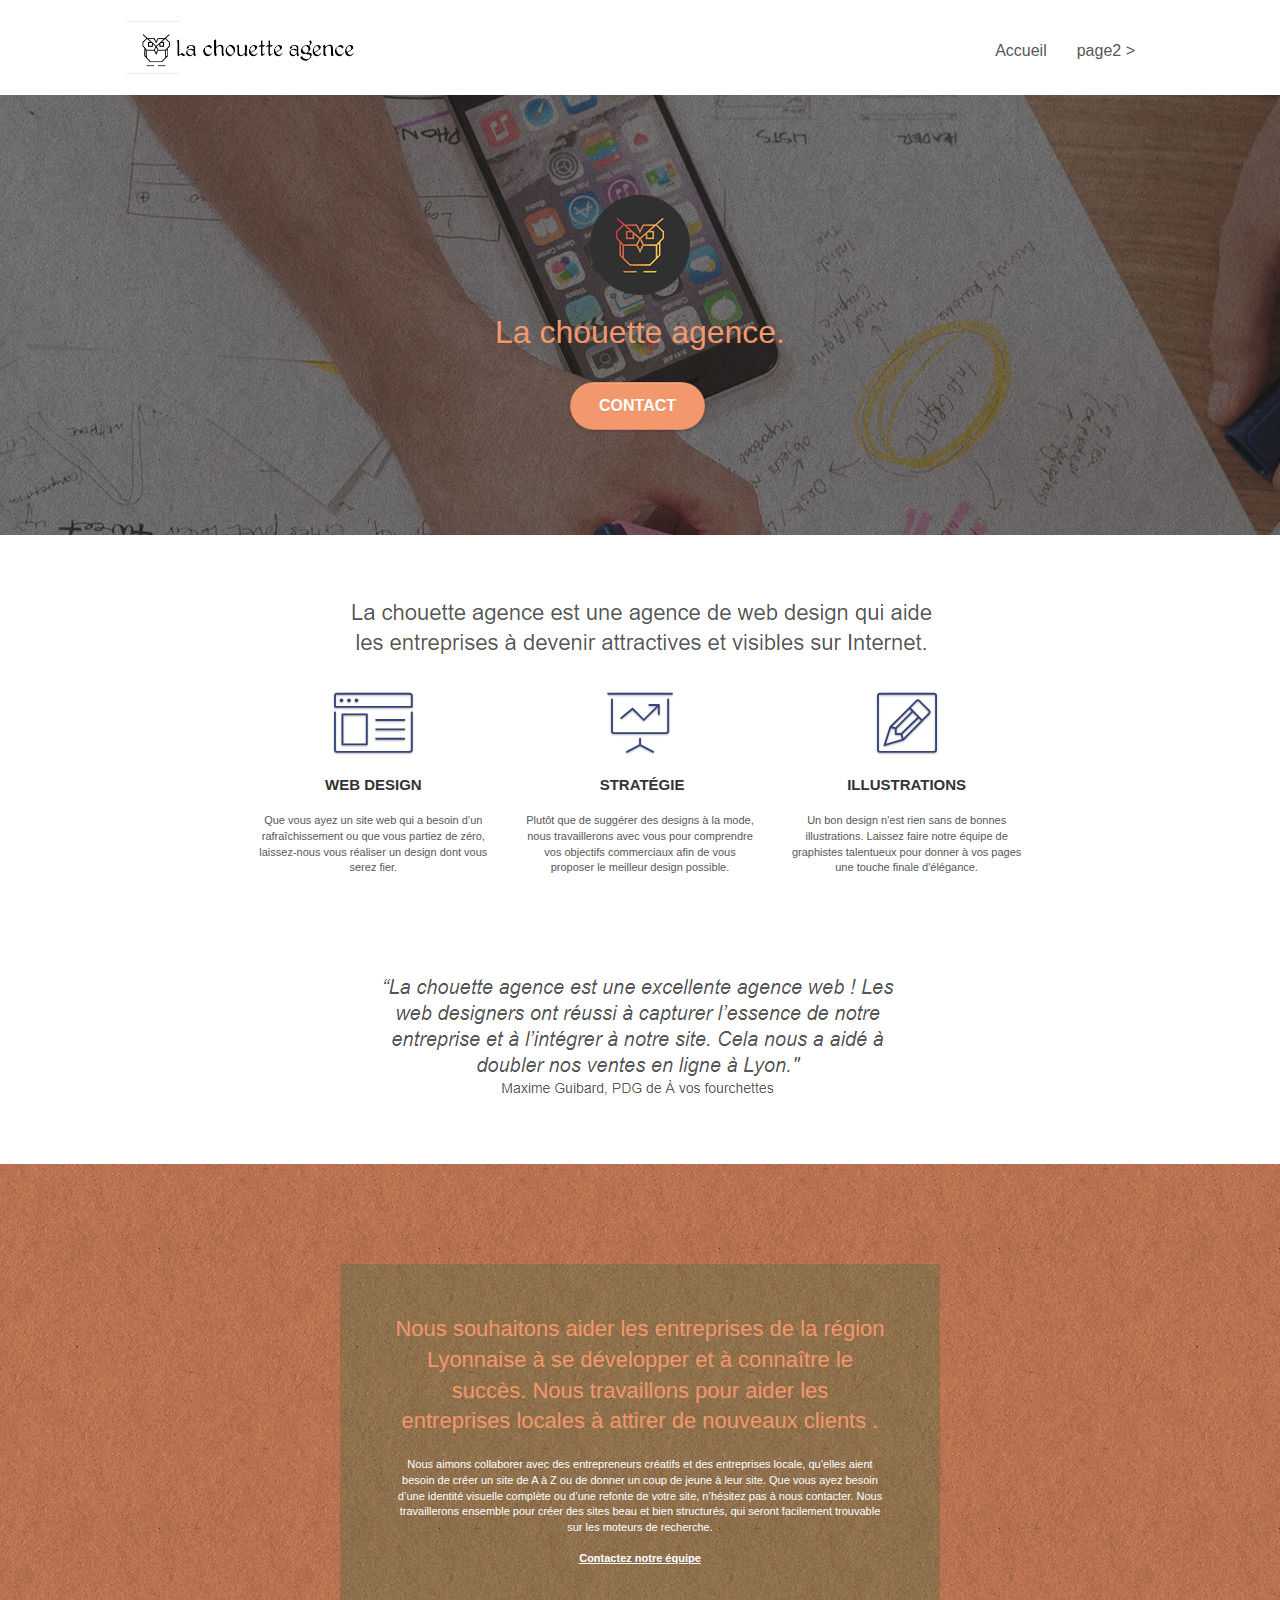
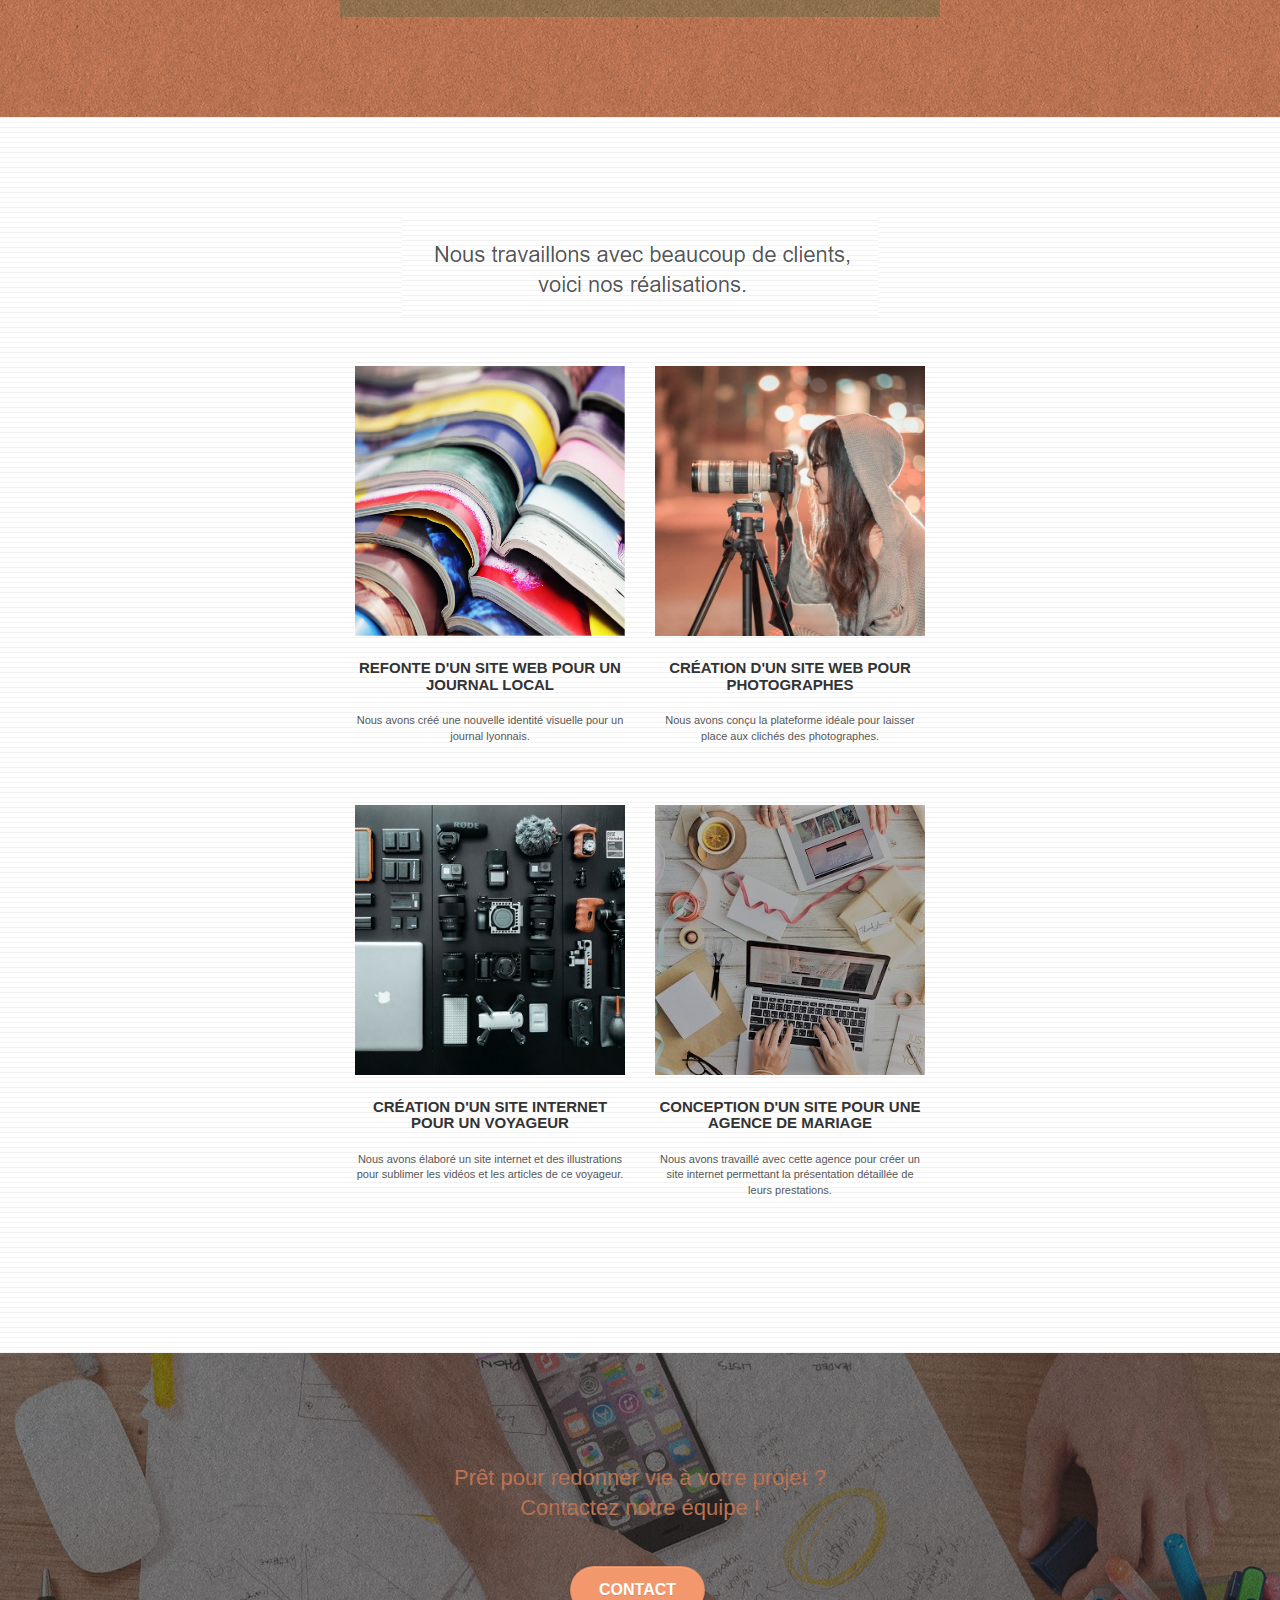
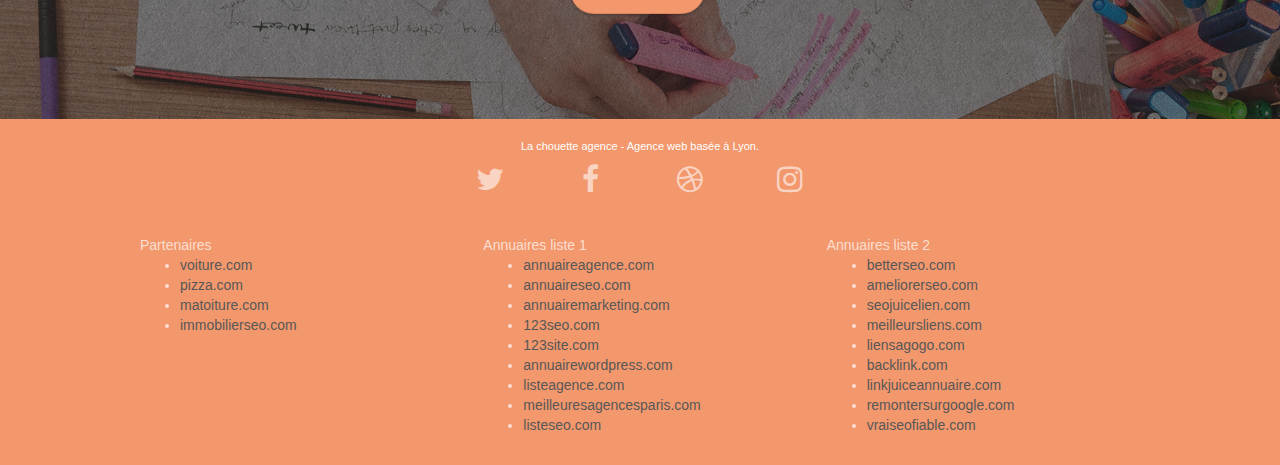
==== index.html @ e8193bdc "website to improve SEO" ====
<!doctype html>
<html lang="Default">
<head>
    <meta charset="utf-8">
    <meta name="keywords" content="seo, google, site web, site internet, agence design paris, agence design, agence design,agence design,agence design,agence design,agence design,agence design,agence design,agence design">
    <meta name="description" content="">
    <meta name="viewport" content="width=device-width, initial-scale=1.0, viewport-fit=cover">
    <link rel="shortcut icon" type="image/png" href="favicon.jpg">
    
	<link rel="stylesheet" type="text/css" href="./css/bootstrap.css">
	<link rel="stylesheet" type="text/css" href="style.css">
	<link rel="stylesheet" type="text/css" href="./css/font-awesome.css">
	<link rel="stylesheet" type="text/css" href="./css/et-line.css">
	
    
	<script src="./js/jquery-2.1.0.js"></script>
	<script src="./js/bootstrap.js"></script>
	<script src="./js/blocs.js"></script>
	<script src="./js/jquery.touchSwipe.js" defer></script>
	<script src="./js/gmaps.js"></script>

    <title>.</title>

    
<!-- Analytics -->
 
<!-- Analytics END -->
    
</head>
<body>
<!-- Principal conteneur -->
<div class="page-container">
    
<!-- bloc-0 -->
<div class="bloc bgc-white l-bloc " id="bloc-0">
	<div class="container bloc-sm">

		<nav class="navbar row">
			<div class="navbar-header">
				<div class="keywords" style="color:#cccccc;font-size:1px;">Agence web à paris, stratégie web, web design, illustrations, design de site web, site web, web, internet, site internet, site</div>
				<a class="navbar-brand" href="index.html"><img src="img/la-chouette-agence.png" alt="paris web design logo agence web meilleure agence" height="40" /></a>
				<div class="keywords" style="color:#cccccc;font-size:1px;">Agence web à paris, stratégie web, web design, illustrations, design de site web, site web, web, internet, site internet, site</div>
				<button id="nav-toggle" type="button" class="ui-navbar-toggle navbar-toggle" data-toggle="collapse" data-target=".navbar-1">
					<span class="sr-only">Toggle navigation</span><span class="icon-bar"></span><span class="icon-bar"></span><span class="icon-bar"></span>
				</button>
			</div>
			<div class="collapse navbar-collapse navbar-1 special-dropdown-nav">
				<ul class="site-navigation nav navbar-nav">
					<li>
						<a href="index.html">Accueil</a>
					</li>
					<li>
					</li>
					<li>
						<a href="page2.html">page2 &gt;</a>
					</li>
				</ul>
			</div>
		</nav>
	</div>
</div>
<!-- bloc-0 END -->

<!-- bloc-1-presentation -->
<div class="bloc bgc-dark-slate-blue bg-banniere d-bloc bg-t-edge bloc-bg-texture texture-paper b-parallax" id="bloc-1-hero">
	<div class="container bloc-lg">
		<div class="row tight-width-whitespace">
			<div class="col-sm-12">
				<img src="img/logo.png" class="center-block image-resize-mode" width="100" alt="La chouette agence, agence web paris, création logo paris" />
				<h1 class="text-center hero-bloc-text tc-white ">
					La chouette agence.
				</h1>
				<div class="text-center">
					<a href="page2.html" class="btn btn-lg btn-clean btn-rd cta-hero btn-atomic-tangerine" id="cta-hero">Contact</a>
				</div>
			</div>
		</div>
	</div>
</div>
<!-- bloc-1-presentation END -->

<!-- bloc-2-services -->
<div class="bloc bgc-white l-bloc" id="bloc-2-services">
	<div class="container bloc-md">
		<div class="row">
			<div class="col-sm-12 text-center">
				<img alt="agence web, agence web paris, web design paris, stratégie web" src="img/title.png" />
			</div>
		</div>
		<div class="row voffset-lg med-width-whitespace">
			<div class="col-sm-4">
				<div class="text-center">
					<span class="et-icon-browser sm-shadow icon-dark-slate-blue icons icon-lg"></span>
				</div>
				<h3 class="mg-md text-center">
					Web design
				</h3>
				<p class="text-center ">
					Que vous ayez un site web qui a besoin d&rsquo;un rafraîchissement ou que vous partiez de zéro, laissez-nous vous réaliser un design dont vous serez fier.
				</p>
			</div>
			<div class="col-sm-4">
				<div class="text-center">
					<span class="et-icon-presentation sm-shadow icon-dark-slate-blue icons icon-lg"></span>
				</div>
				<h3 class="mg-md text-center">
					&nbsp;Stratégie
				</h3>
				<p class="text-center ">
					Plutôt que de suggérer des designs à la mode, nous travaillerons avec vous pour comprendre vos objectifs commerciaux afin de vous proposer le meilleur design possible.<br>
				</p>
			</div>
			<div class="col-sm-4">
				<div class="text-center">
					<span class="et-icon-edit sm-shadow icon-dark-slate-blue icons icon-lg"></span>
				</div>
				<h3 class="mg-md text-center">
					Illustrations
				</h3>
				<p class="text-center ">
					Un bon design n'est rien sans de bonnes illustrations. Laissez faire notre équipe de graphistes talentueux pour donner à vos pages une touche finale d'élégance.
				</p>
			</div>
		</div>
		<div class="row voffset-lg voffset">
			<div class="col-xs-12 col-md-8 col-md-offset-2 text-center">
				<img alt="agence web, agence web paris, web design paris, stratégie web" src="img/citation.png" />

			</div>
		</div>
	</div>
</div>
<!-- bloc-2-services END -->

<!-- bloc-3-what-i-do -->
<div class="bloc tc-white bgc-atomic-tangerine bg-presentation d-bloc bloc-bg-texture texture-paper b-parallax" id="bloc-3-what-i-do">
	<div class="container bloc-lg">
		<div class="row tight-width-whitespace black-background">
			<div class="col-sm-12">
				<h2 class="mg-md text-center tc-white">
					Nous souhaitons aider les entreprises de la région Lyonnaise à se développer et à connaître le succès. Nous travaillons pour aider les entreprises locales à attirer de nouveaux clients .<br>
				</h2>
				<p class="text-center white">
					Nous aimons collaborer avec des entrepreneurs créatifs et des entreprises locale, qu’elles aient besoin de créer un site de A à Z ou de donner un coup de jeune à leur site. Que vous ayez besoin d’une identité visuelle complète ou d’une refonte de votre site, n’hésitez pas à nous contacter. Nous travaillerons ensemble pour créer des sites beau et bien structurés, qui seront facilement trouvable sur les moteurs de recherche. <br><br><a class="ltc-white bold-link" href="page2.html">Contactez notre équipe</a><br>
				</p>
			</div>
		</div>
	</div>
</div>
<!-- bloc-3-what-i-do END -->

<!-- bloc-4-portfolio -->
<div class="bloc bgc-white bg-lines-h2-bg bg-repeat l-bloc" id="bloc-4-portfolio">
	<div class="container bloc-lg">
		<div class="row">
			<div class="col-sm-12 text-center">
				<img alt="agence web, agence web paris, web design paris, stratégie web" src="img/title2.png" />
			</div>
		</div>
		<div class="row tight-width-whitespace portfolio-row">
			<div class="col-sm-6">
				<a href="#" data-lightbox="img/1.jpg" data-gallery-id="gallery-1" data-caption="Refonte d'un site web pour un journal local" data-frame="snapshot-lb"><img src="img/1.jpg" alt="paris web design logo agence web meilleure agence et refonte site web journal" class="img-responsive portfolio-thumb" /></a>
				<h3 class="mg-md text-center">
					Refonte d'un site web pour un journal local
				</h3>
				<p class="text-center">
					Nous avons créé une nouvelle identité visuelle pour un journal lyonnais.
				</p>
			</div>
			<div class="col-sm-6">
				<a href="#" data-lightbox="img/2.jpg" data-gallery-id="gallery-1" data-caption="Création d'un site web pour photographes" data-frame="snapshot-lb"><img src="img/2.jpg" class="img-responsive portfolio-thumb" alt="paris web design logo agence web meilleure agence, Création d'un site web pour photographes" /></a>
				<h3 class="mg-md text-center">
					Création d'un site web pour photographes
				</h3>
				<p class="text-center">
					Nous avons conçu la plateforme idéale pour laisser place aux clichés des photographes.
				</p>
			</div>
		</div>
		<div class="row tight-width-whitespace portfolio-row">
			<div class="col-sm-6">
				<a href="#" data-lightbox="img/3.bmp" data-gallery-id="gallery-1" data-caption="Création d'un site internet pour un voyageur" data-frame="snapshot-lb"><img src="img/3.bmp" class="img-responsive portfolio-thumb" alt="paris web design logo agence web meilleure agence, Création d'un site web pour voyageur"/></a>
				<h3 class="mg-md text-center">
					Création d'un site internet pour un voyageur
				</h3>
				<p class="text-center">
					Nous avons élaboré un site internet et des illustrations pour sublimer les vidéos et les articles de ce voyageur.
				</p>
			</div>
			<div class="col-sm-6">
				<a href="#" data-lightbox="img/4.bmp" data-gallery-id="gallery-1" data-caption="Conception d'un site pour une agence de mariage" data-frame="snapshot-lb"><img src="img/4.bmp" class="img-responsive portfolio-thumb" alt="paris web design logo agence web meilleure agence, Création d'un site web pour agence de mariage" /></a>
				<h3 class="mg-md text-center">
					Conception d'un site pour une agence de mariage
				</h3>
				<p class="text-center">
					Nous avons travaillé avec cette agence pour créer un site internet permettant la présentation détaillée de leurs prestations.
				</p>
			</div>
		</div>
	</div>
</div>
<!-- bloc-4-portfolio END -->

<!-- bloc-5-cta -->
<div class="bloc bgc-dark-slate-blue bg-banniere d-bloc bloc-bg-texture texture-paper" id="bloc-5-cta">
	<div class="container bloc-lg">
		<div class="row">
			<h2 class="mg-md text-center tc-white">
				Prêt pour redonner vie à votre projet ?<br>Contactez notre équipe !
			</h2>
			<div class="col-sm-12 text-center">
				<a href="page2.html" class="btn btn-atomic-tangerine btn-clean btn-rd btn-lg cta-hero">Contact</a>
			</div>
		</div>
	</div>
</div>
<!-- bloc-5-cta END -->

<!-- Footer - bloc-8 -->
<div class="bloc bgc-atomic-tangerine d-bloc" id="bloc-8">
	<div class="container bloc-sm">
		<div class="row">
			<div class="col-sm-12">
				<p class="text-center white">
					La chouette agence - Agence web basée à Lyon.<br>
				</p>
				<div class="row row-no-gutters social">
					<div class="col-sm-3">
						<div class="text-center">
							<a class="social" href="index.html"><span class="fa fa-twitter icon-md"></span></a>
						</div>
					</div>
					<div class="col-sm-3">
						<div class="text-center">
							<a class="social" href="index.html"><span class="fa fa-facebook icon-md"></span></a>
						</div>
					</div>
					<div class="col-sm-3">
						<div class="text-center">
							<a class="social" href="index.html"><span class="fa fa-dribbble icon-md"></span></a>
						</div>
					</div>
					<div class="col-sm-3">
						<div class="text-center">
							<a class="social" href="index.html"><span class="fa fa-instagram icon-md"></span></a>
						</div>
					</div>
					<div class="keywords" style="color:#F3976C;">Agence web à paris, stratégie web, web design, illustrations, design de site web, site web, web, internet, site internet, site</div>
				</div>
				<div class="row">
					<div class="col-sm-4">
						Partenaires
							<ul>
								<li><a href="voiture.com">voiture.com</a></li>
								<li><a href="pizza.com">pizza.com</a></li>
								<li><a href="matoiture.com">matoiture.com</a></li>
								<li><a href="immobilierseo.com">immobilierseo.com</a></li>
							</ul>		
					</div>
					<div class="col-sm-4">
						Annuaires liste 1
						<ul>
							<li><a href="annuaireagence.com">annuaireagence.com</a></li>
							<li><a href="annuaireseo.com">annuaireseo.com</a></li>
							<li><a href="annuairemarketing.com">annuairemarketing.com</a></li>
							<li><a href="123seoture.com">123seo.com</a></li>
							<li><a href="123site.com">123site.com</a></li>
							<li><a href="annuairewordpress.com">annuairewordpress.com</a></li>
							<li><a href="listeagence.com">listeagence.com</a></li>
							<li><a href="meilleuresagencesparis.com">meilleuresagencesparis.com</a></li>
							<li><a href="listeseo.com">listeseo.com</a></li>
						</ul>
					</div>
					<div class="col-sm-4">
						Annuaires liste 2
						<ul>
							<li><a href="betterseo.com">betterseo.com</a></li>
							<li><a href="ameliorerseo.com">ameliorerseo.com</a></li>
							<li><a href="seojuicelien.com">seojuicelien.com</a></li>
							<li><a href="meilleursliens.com">meilleursliens.com</a></li>
							<li><a href="liensagogo.com">liensagogo.com</a></li>
							<li><a href="backlink.com">backlink.com</a></li>
							<li><a href="linkjuiceannuaire.com">linkjuiceannuaire.com</a></li>
							<li><a href="remontersurgoogle.com">remontersurgoogle.com</a></li>
							<li><a href="vraiseofiable.com">vraiseofiable.com</a></li>
						</ul>
					</div>
				</div>
			</div>
		</div>
	</div>
</div>
<!-- Footer - bloc-8 END -->

</div>
<!-- Principal conteneur END -->
    

</body>
</html>
---- style.css ----
body {
    margin: 0;
    padding: 0;
    background: #FFF;
    overflow-x: hidden;
    -webkit-font-smoothing: antialiased;
    -moz-osx-font-smoothing: grayscale;
}

a,
button {
    transition: all .3s ease-in-out;
    outline: none!important;
}

a:hover {
    text-decoration: none;
    cursor: pointer;
}

#page-loading-blocs-notifaction {
    position: fixed;
    top: 0;
    bottom: 0;
    width: 100%;
    z-index: 100000;
    background: #FFFFFF url("img/pageload-spinner.gif") no-repeat center center;
}

.bloc {
    width: 100%;
    clear: both;
    background: 50% 50% no-repeat;
    padding: 0 50px;
    -webkit-background-size: cover;
    -moz-background-size: cover;
    -o-background-size: cover;
    background-size: cover;
    position: relative;
}

.bloc .container {
    padding-left: 0;
    padding-right: 0;
}

.bloc-lg {
    padding: 100px 50px;
}

.bloc-md {
    padding: 50px;
}

.bloc-sm {
    padding: 20px 50px;
}

.bg-center,
.bg-l-edge,
.bg-r-edge,
.bg-t-edge,
.bg-b-edge,
.bg-tl-edge,
.bg-bl-edge,
.bg-tr-edge,
.bg-br-edge,
.bg-repeat {
    -webkit-background-size: auto!important;
    -moz-background-size: auto!important;
    -o-background-size: auto!important;
    background-size: auto!important;
}

.bg-repeat {
    background: repeat;
}

.bg-t-edge {
    background: top no-repeat;
}

.bloc-bg-texture::before {
    content: "";
    background-size: 2px 2px;
    position: absolute;
    top: 0;
    bottom: 0;
    left: 0;
    right: 0;
}

.texture-paper::before {
    background: url("img/texture-paper.png");
    background-size: 280px 280px;
}

.b-parallax {
    background-attachment: fixed;
}

.d-bloc {
    color: rgba(255, 255, 255, .7);
}

.d-bloc button:hover {
    color: rgba(255, 255, 255, .9);
}

.d-bloc .icon-round,
.d-bloc .icon-square,
.d-bloc .icon-rounded,
.d-bloc .icon-semi-rounded-a,
.d-bloc .icon-semi-rounded-b {
    border-color: rgba(255, 255, 255, .9);
}

.d-bloc .divider-h span {
    border-color: rgba(255, 255, 255, .2);
}

.d-bloc .a-btn,
.d-bloc .navbar a,
.d-bloc .navbar-brand,
.d-bloc a .icon-sm,
.d-bloc a .icon-md,
.d-bloc a .icon-lg,
.d-bloc a .icon-xl,
.d-bloc h1 a,
.d-bloc h2 a,
.d-bloc h3 a,
.d-bloc h4 a,
.d-bloc h5 a,
.d-bloc h6 a,
.d-bloc p a {
    color: rgba(255, 255, 255, .6);
}

.d-bloc .a-btn:hover,
.d-bloc .navbar a:hover,
.d-bloc .navbar-brand:hover,
.d-bloc a:hover .icon-sm,
.d-bloc a:hover .icon-md,
.d-bloc a:hover .icon-lg,
.d-bloc a:hover .icon-xl,
.d-bloc h1 a:hover,
.d-bloc h2 a:hover,
.d-bloc h3 a:hover,
.d-bloc h4 a:hover,
.d-bloc h5 a:hover,
.d-bloc h6 a:hover,
.d-bloc p a:hover {
    color: rgba(255, 255, 255, 1);
}

.d-bloc .navbar-toggle .icon-bar {
    background: rgba(255, 255, 255, 1);
}

.d-bloc .btn-wire,
.d-bloc .btn-wire:hover {
    color: rgba(255, 255, 255, 1);
    border-color: rgba(255, 255, 255, 1);
}

.d-bloc .panel {
    color: rgba(0, 0, 0, .5);
}

.d-bloc .panel button:hover {
    color: rgba(0, 0, 0, .7);
}

.d-bloc .panel icon {
    border-color: rgba(0, 0, 0, .7);
}

.d-bloc .panel .divider-h span {
    border-color: rgba(0, 0, 0, .1);
}

.d-bloc .panel .a-btn {
    color: rgba(0, 0, 0, .6);
}

.d-bloc .panel .a-btn:hover {
    color: rgba(0, 0, 0, 1);
}

.d-bloc .panel .btn-wire,
.d-bloc .panel .btn-wire:hover {
    color: rgba(0, 0, 0, .7);
    border-color: rgba(0, 0, 0, .3);
}

.d-bloc .panel,
.l-bloc {
    color: rgba(0, 0, 0, .5);
}

.d-bloc .panel button:hover,
.l-bloc button:hover {
    color: rgba(0, 0, 0, .7);
}

.l-bloc .icon-round,
.l-bloc .icon-square,
.l-bloc .icon-rounded,
.l-bloc .icon-semi-rounded-a,
.l-bloc .icon-semi-rounded-b {
    border-color: rgba(0, 0, 0, .7);
}

.d-bloc .panel .divider-h span,
.l-bloc .divider-h span {
    border-color: rgba(0, 0, 0, .1);
}

.d-bloc .panel .a-btn,
.l-bloc .a-btn,
.l-bloc .navbar a,
.l-bloc .navbar-brand,
.l-bloc a .icon-sm,
.l-bloc a .icon-md,
.l-bloc a .icon-lg,
.l-bloc a .icon-xl,
.l-bloc h1 a,
.l-bloc h2 a,
.l-bloc h3 a,
.l-bloc h4 a,
.l-bloc h5 a,
.l-bloc h6 a,
.l-bloc p a {
    color: rgba(0, 0, 0, .6);
}

.d-bloc .panel .a-btn:hover,
.l-bloc .a-btn:hover,
.l-bloc .navbar a:hover,
.l-bloc .navbar-brand:hover,
.l-bloc a:hover .icon-sm,
.l-bloc a:hover .icon-md,
.l-bloc a:hover .icon-lg,
.l-bloc a:hover .icon-xl,
.l-bloc h1 a:hover,
.l-bloc h2 a:hover,
.l-bloc h3 a:hover,
.l-bloc h4 a:hover,
.l-bloc h5 a:hover,
.l-bloc h6 a:hover,
.l-bloc p a:hover {
    color: rgba(0, 0, 0, 1);
}

.l-bloc .navbar-toggle .icon-bar {
    color: rgba(0, 0, 0, .6);
}

.d-bloc .panel .btn-wire,
.d-bloc .panel .btn-wire:hover,
.l-bloc .btn-wire,
.l-bloc .btn-wire:hover {
    color: rgba(0, 0, 0, .7);
    border-color: rgba(0, 0, 0, .3);
}

.voffset {
    margin-top: 30px;
}

.voffset-lg {
    margin-top: 80px;
}

.row-no-gutters {
    margin-right: 0;
    margin-left: 0;
}

.row.row-no-gutters > [class^="col-"],
.row.row-no-gutters > [class*=" col-"] {
    padding-right: 0;
    padding-left: 0;
}

#bloc-1-hero h1 {
    font-size: 32px;
}

.navbar {
    margin-bottom: 0;
    z-index: 1;
}

.navbar-brand {
    height: auto;
    padding: 3px 15px;
    font-size: 25px;
    font-weight: normal;
    font-weight: 600;
    line-height: 44px;
}

.navbar-brand img {
    max-height: 200px;
    margin: 0 5px 0 0;
    display: inline;
}

.navbar-brand img[src$=svg] {
    min-width: 100px;
}

.nav-center .navbar-brand img {
    margin: 0;
}

.navbar .nav {
    padding-top: 2px;
    margin-right: -16px;
    float: right;
    z-index: 1;
}

.nav > li {
    float: left;
    margin-top: 4px;
    font-size: 16px;
}

.navbar-nav .open .dropdown-menu > li > a {
    text-align: inherit;
}

.nav > li a:hover,
.nav > li a:focus {
    background: transparent;
}

.navbar-toggle {
    margin: 10px 10px 0 0;
    border: 0px;
}

.navbar-toggle:hover {
    background: transparent!important;
}

.navbar-toggle .icon-bar {
    background-color: rgba(0, 0, 0, .5);
    width: 26px;
}

.nav-invert .navbar .nav {
    float: left;
}

.nav-invert .navbar-header,
.nav-invert .navbar-brand {
    float: right;
    position: relative;
    z-index: 2;
}

@media (min-width: 768px) {
    .site-navigation {
        position: absolute;
        top: 50%;
        right: 20px;
        transform: translate(0, -50%);
        -webkit-transform: translateY(-50%);
    }
    .nav > li .dropdown-menu a,
    .nav > li .dropdown-menu a:hover {
        color: #484848;
    }
    .nav-invert .site-navigation {
        left: 0;
        right: 0;
    }
    .nav-center {
        text-align: center;
    }
    .nav-center .navbar-header {
        width: 100%;
    }
    .nav-center .navbar-header,
    .nav-center .navbar-brand,
    .nav-center .nav > li {
        float: none;
        display: inline-block;
    }
    .nav-center .site-navigation {
        position: relative;
        width: 100%;
        right: 0;
        margin-right: 0px;
        margin-top: 20px;
    }
    .nav-center.mini-nav .navbar-toggle {
        float: none;
        margin: 10px auto 0;
    }
}

.nav > li > .dropdown a {
    background: none!important;
    display: block;
    padding: 14px 15px;
}

nav .caret {
    margin: 0 5px;
}

.dropdown-menu .dropdown-menu {
    top: -8px;
    left: 100%;
}

.dropdown-menu .dropmenu-flow-right {
    top: 100%;
    left: 0;
    margin-left: -1px;
    border-top-left-radius: 0;
    border-top-right-radius: 0;
}

.dropdown-menu .dropdown span {
    border: 4px solid black;
    border-top-color: transparent;
    border-right-color: transparent;
    border-bottom-color: transparent;
    margin: 6px -5px 0 0!important;
    float: right;
}

.mg-md {
    margin-top: 10px;
    margin-bottom: 20px;
}

.mg-lg {
    margin-top: 10px;
    margin-bottom: 40px;
}

.btn {
    margin: 0 5px 5px 0;
}

.btn.pull-right {
    margin: 0 0 5px 5px;
}

.btn-d,
.btn-d:hover,
.btn-d:focus {
    color: #FFF;
    background: rgba(0, 0, 0, .3);
}

button {
    outline: none!important;
}

.btn-rd {
    border-radius: 40px;
}

.btn-clean {
    border: 1px solid rgba(0, 0, 0, .08);
    border-bottom-color: rgba(0, 0, 0, .1);
    text-shadow: 0 1px 0 rgba(0, 0, 1, .1);
    box-shadow: 0 1px 3px rgba(0, 0, 1, .25), inset 0 1px 0 0 rgba(255, 255, 255, .15);
}

.icon-md {
    font-size: 30px!important;
}

.icon-lg {
    font-size: 60px!important;
}

.sm-shadow {
    text-shadow: 0 1px 2px rgba(0, 0, 0, .3);
}

.panel-sq,
.panel-sq .panel-heading,
.panel-sq .panel-footer {
    border-radius: 0;
}

.panel-rd {
    border-radius: 30px;
}

.panel-rd .panel-heading {
    border-radius: 29px 29px 0 0;
}

.panel-rd .panel-footer {
    border-radius: 0 0 29px 29px;
}

.form-control {
    border-color: rgba(0, 0, 0, .1);
    box-shadow: none;
}

.scrollToTop {
    width: 40px;
    height: 40px;
    position: fixed;
    bottom: 20px;
    right: 20px;
    opacity: 0;
    z-index: 500;
    transition: all .3s ease-in-out;
}

.scrollToTop span {
    margin-top: 6px;
}

.showScrollTop {
    font-size: 14px;
    opacity: 1;
}

a[data-lightbox] {
    position: relative;
    display: block;
    text-align: center;
}

a[data-lightbox]:hover::before {
    content: "+";
    font-family: "HelveticaNeue-Light", "Helvetica Neue Light", "Helvetica Neue", Helvetica, Arial;
    font-size: 32px;
    width: 50px;
    height: 50px;
    margin-left: -25px;
    border-radius: 50%;
    background: rgba(0, 0, 0, .6);
    color: #FFF;
    font-weight: 100;
    z-index: 1;
    position: absolute;
    top: 50%;
    transform: translateY(-50%);
    -webkit-transform: translateY(-50%);
}

a[data-lightbox]:hover img {
    opacity: 0.6;
    -webkit-animation-fill-mode: none;
    animation-fill-mode: none;
}

#lightbox-modal {
    display: flex;
    align-items: center;
}

#lightbox-modal .modal-dialog {
    width: 90%;
    max-width: 900px;
    margin: 0 auto 0;
}

#lightbox-modal .modal-dialog img {
    max-height: 90vh;
    margin: 0 auto;
}

.lightbox-caption {
    padding: 20px;
    color: #FFF;
    background: rgba(0, 0, 0, .5);
    position: absolute;
    left: 15px;
    right: 15px;
    bottom: 5px;
}

.close-lightbox {
    color: #FFF;
    font-size: 30px;
    position: absolute;
    top: 20px;
    right: 20px;
    z-index: 20;
    background: rgba(0, 0, 0, .5);
    border: none;
    line-height: 30px;
    padding: 0 9px 5px;
    opacity: 0.3;
}

.close-lightbox:hover,
.next-lightbox:hover,
.prev-lightbox:hover {
    opacity: 1.0;
    color: #FFF;
}

.next-lightbox,
.prev-lightbox {
    font-size: 20px;
    color: rgba(255, 255, 255, .9);
    background: rgba(0, 0, 0, .5);
    transition: all .2s ease-in-out;
    position: absolute;
    top: 45%;
    z-index: 1;
    opacity: 0.4;
}

.next-lightbox {
    padding: 6px 8px 1px 13px;
    right: 25px;
}

.prev-lightbox {
    padding: 6px 13px 1px 10px;
    left: 25px;
}

.snapshot-lb .modal-body {
    padding-bottom: 45px;
}

.snapshot-lb .lightbox-caption {
    padding: 0;
    color: rgba(0, 0, 0, .5);
    background: none;
}

h1,
h2,
h3,
h4,
h5,
h6,
p,
label,
.btn,
a {
    font-family: "helvetica";
    font-weight: 400;
    color: #575757!important;
}

.container {
    max-width: 1000px;
}

.hero-bloc-text {
    font-size: 38px;
}

.hero-bloc-text-sub {
    font-size: 36px;
}

.statement-bloc-text {
    line-height: 26px;
    font-style: italic;
    font-size: 20px;
    text-align: center;
    font-weight: lighter;
    max-width: 520px;
    margin: auto auto auto auto;
}

p {
    font-size: 11px;
}

.tight-width-whitespace {
    max-width: 600px;
    margin: auto auto auto auto;
}

.h1 {
    font-size: 20px;
    font-family: "Open Sans";
}

.cta-hero {
    margin-top: 22px;
    color: #FFFFFF!important;
    text-transform: uppercase;
    padding: 12px 28px 12px 28px;
    font-size: 16px;
    font-weight: 700;
}

.social {
    max-width: 400px;
    margin: auto auto auto auto;
}

h2 {
    font-size: 22px;
    line-height: 1.4em;
}

h3 {
    font-size: 15px;
    text-transform: uppercase;
    font-weight: 700;
    color: #333333!important;
}

.med-width-whitespace {
    max-width: 800px;
    margin: auto auto auto auto;
    box-shadow: 0px 0px 0px #000000;
}

h1 {
    color: #333333!important;
}

h4 {
    color: #333333!important;
}

.icons {
    margin-bottom: 14px;
    margin-top: 24px;
}

.white {
    color: #FFFFFF!important;
}

.portfolio-thumb {
    margin-bottom: 24px;
}

.portfolio-row {
    margin-bottom: 44px;
    margin-top: 50px;
}

.avatar {
    box-shadow: 0px 4px 9px rgba(0, 0, 0, 0.3);
}

.black-background {
    background-color: rgba(165, 147, 99, 0.7);
    padding: 40px 40px 40px 40px;
}

.bold-link {
    font-weight: 900;
    text-decoration: underline!important;
}

.bgc-white {
    background-color: #FFFFFF;
}

.bgc-dark-slate-blue {
    background-color: #364577;
}

.bgc-atomic-tangerine {
    background-color: #F3976C;
}

.tc-white {
    color: #F3976C!important;
}

.btn-atomic-tangerine {
    background: #F3976C;
    color: #FFFFFF!important;
}

.btn-atomic-tangerine:hover {
    background: #c27956!important;
    color: #FFFFFF!important;
}

.ltc-white {
    color: #FFFFFF!important;
}

.ltc-white:hover {
    color: #cccccc!important;
}

.ltc-atomic-tangerine {
    color: #F3976C!important;
}

.ltc-atomic-tangerine:hover {
    color: #c27956!important;
}

.icon-dark-slate-blue {
    color: #364577!important;
    border-color: #364577!important;
}

.bg-dots-bg {
    background-image: url("img/dots-bg.png");
}

.bg-lines-h2-bg {
    background-image: url("img/lines-h2-bg.png");
}

.bg-banniere {
    background-image: url("img/la-chouette-agence-banniere.jpg");
}

.bg-presentation {
    background-image: url("img/image-de-presentation.bmp");
}

@media (max-width: 1024px) {
    .bloc {
        padding-left: 20px;
        padding-right: 20px;
    }
    .bloc.full-width-bloc,
    .bloc-tile-2.full-width-bloc .container,
    .bloc-tile-3.full-width-bloc .container,
    .bloc-tile-4.full-width-bloc .container {
        padding-left: 0;
        padding-right: 0;
    }
}

@media (max-width: 992px) and (min-width: 768px) {
    .navbar .nav {
        max-width: 80%
    }
    .nav-center.navbar .nav {
        max-width: 100%
    }
}

@media only screen and (min-device-width: 768px) and (max-device-width: 1024px) and (orientation: landscape) {
    .b-parallax {
        background-attachment: scroll;
    }
}

@media only screen and (min-device-width: 1024px) and (max-device-width: 1366px) and (-webkit-min-device-pixel-ratio: 1.5) {
    .b-parallax {
        background-attachment: scroll;
    }
}

@media (max-width: 991px) {
    .container {
        width: 100%;
    }
    .b-parallax {
        background-attachment: scroll;
    }
    .page-container,
    #hero-bloc {
        overflow-x: hidden;
        position: relative;
    }
    .bloc {
        padding-left: constant(safe-area-inset-left);
        padding-right: constant(safe-area-inset-right);
    }
    .bloc-group,
    .bloc-group .bloc {
        display: block;
        width: 100%;
    }
    .bloc-fill-screen .fill-bloc-top-edge,
    .bloc-fill-screen .fill-bloc-bottom-edge {
        padding: 0 20px;
        padding-left: constant(safe-area-inset-left);
        padding-right: constant(safe-area-inset-right);
    }
}

@media (max-width: 767px) {
    .page-container {
        overflow-x: hidden;
        position: relative;
    }
    h1,
    h2,
    h3,
    h4,
    h5,
    h6,
    p,
    #disqus_thread {
        padding-left: 10px!important;
        padding-right: 10px!important;
    }
    .b-parallax {
        background-attachment: scroll;
    }
    .navbar .nav {
        padding-top: 0;
        border-top: 1px solid rgba(0, 0, 0, .2);
        float: none!important;
    }
    .navbar.row {
        margin-left: 0;
        margin-right: 0;
    }
    .site-navigation {
        position: inherit;
        transform: none;
        -webkit-transform: none;
        -ms-transform: none;
    }
    .nav > li {
        margin-top: 0;
        border-bottom: 1px solid rgba(0, 0, 0, .1);
        background: rgba(0, 0, 0, .05);
        text-align: left;
        padding-left: 15px;
        width: 100%;
    }
    .nav > li:hover {
        background: rgba(0, 0, 0, .08);
    }
    .dropdown .dropdown a .caret {
        float: none;
        margin: 5px 0 0 10px!important;
        border: 4px solid black;
        border-bottom-color: transparent;
        border-right-color: transparent;
        border-left-color: transparent;
    }
    #hero-bloc .navbar .nav {
        background: rgba(0, 0, 0, .8);
    }
    #hero-bloc .navbar .nav a {
        color: rgba(255, 255, 255, .6);
    }
    .hero {
        padding: 50px 0;
    }
    .hero-nav {
        left: -1px;
        right: -1px;
    }
    .navbar-collapse {
        padding: 0;
        overflow-x: hidden;
        -webkit-box-shadow: none;
        box-shadow: none;
    }
    .navbar-brand img {
        max-height: 40px;
        width: auto;
    }
    .nav-invert .navbar-header {
        float: none;
        width: 100%;
    }
    .nav-invert .navbar-toggle {
        float: left;
        margin-left: 10px;
    }
    .bloc {
        padding-left: 0;
        padding-right: 0;
    }
    .bloc-xxl,
    .bloc-xl,
    .bloc-lg {
        padding: 40px 0;
    }
    .bloc-sm,
    .bloc-md {
        padding-left: 0;
        padding-right: 0;
    }
    .bloc-tile-2 .container,
    .bloc-tile-3 .container,
    .bloc-tile-4 .container,
    .bloc-fill-screen .fill-bloc-top-edge,
    .bloc-fill-screen .fill-bloc-bottom-edge {
        padding-left: 0;
        padding-right: 0;
    }
    .a-block {
        padding: 0 10px;
    }
    .btn-dwn {
        display: none;
    }
    .voffset {
        margin-top: 5px;
    }
    .voffset-md {
        margin-top: 20px;
    }
    .voffset-lg {
        margin-top: 30px;
    }
    form {
        padding: 5px;
    }
    .close-lightbox {
        display: inline-block;
    }
    .blocsapp-device-iphone5 {
        background-size: 216px 425px;
        padding-top: 60px;
        width: 216px;
        height: 425px;
    }
    .blocsapp-device-iphone5 img {
        width: 180px;
        height: 320px;
    }
}

@media (max-width: 400px) {
    .bloc {
        padding-left: 0;
        padding-right: 0;
    }
}

@media (max-width: 767px) {
    .bloc-mob-center-text {
        text-align: center;
    }
}
---- css/et-line.css ----
@font-face {
    font-family: et-line;
    src: url(../fonts/et-line.eot);
    src: url(../fonts/et-line.eot?#iefix) format('embedded-opentype'), url(../fonts/et-line.woff) format('woff'), url(../fonts/et-line.ttf) format('truetype'), url(../fonts/et-line.svg#et-line) format('svg');
    font-weight: 400;
    font-style: normal
}

.et-icon-adjustments,
.et-icon-alarmclock,
.et-icon-anchor,
.et-icon-aperture,
.et-icon-attachment,
.et-icon-bargraph,
.et-icon-basket,
.et-icon-beaker,
.et-icon-bike,
.et-icon-book-open,
.et-icon-briefcase,
.et-icon-browser,
.et-icon-calendar,
.et-icon-camera,
.et-icon-caution,
.et-icon-chat,
.et-icon-circle-compass,
.et-icon-clipboard,
.et-icon-clock,
.et-icon-cloud,
.et-icon-compass,
.et-icon-desktop,
.et-icon-dial,
.et-icon-document,
.et-icon-documents,
.et-icon-download,
.et-icon-dribbble,
.et-icon-edit,
.et-icon-envelope,
.et-icon-expand,
.et-icon-facebook,
.et-icon-flag,
.et-icon-focus,
.et-icon-gears,
.et-icon-genius,
.et-icon-gift,
.et-icon-global,
.et-icon-globe,
.et-icon-googleplus,
.et-icon-grid,
.et-icon-happy,
.et-icon-hazardous,
.et-icon-heart,
.et-icon-hotairballoon,
.et-icon-hourglass,
.et-icon-key,
.et-icon-laptop,
.et-icon-layers,
.et-icon-lifesaver,
.et-icon-lightbulb,
.et-icon-linegraph,
.et-icon-linkedin,
.et-icon-lock,
.et-icon-magnifying-glass,
.et-icon-map,
.et-icon-map-pin,
.et-icon-megaphone,
.et-icon-mic,
.et-icon-mobile,
.et-icon-newspaper,
.et-icon-notebook,
.et-icon-paintbrush,
.et-icon-paperclip,
.et-icon-pencil,
.et-icon-phone,
.et-icon-picture,
.et-icon-pictures,
.et-icon-piechart,
.et-icon-presentation,
.et-icon-pricetags,
.et-icon-printer,
.et-icon-profile-female,
.et-icon-profile-male,
.et-icon-puzzle,
.et-icon-quote,
.et-icon-recycle,
.et-icon-refresh,
.et-icon-ribbon,
.et-icon-rss,
.et-icon-sad,
.et-icon-scissors,
.et-icon-scope,
.et-icon-search,
.et-icon-shield,
.et-icon-speedometer,
.et-icon-strategy,
.et-icon-streetsign,
.et-icon-tablet,
.et-icon-target,
.et-icon-telescope,
.et-icon-toolbox,
.et-icon-tools,
.et-icon-tools-2,
.et-icon-trophy,
.et-icon-tumblr,
.et-icon-twitter,
.et-icon-upload,
.et-icon-video,
.et-icon-wallet,
.et-icon-wine {
    font-family: et-line;
    speak: none;
    font-style: normal;
    font-weight: 400;
    font-variant: normal;
    text-transform: none;
    line-height: 1;
    -webkit-font-smoothing: antialiased;
    -moz-osx-font-smoothing: grayscale;
    display: inline-block
}

.et-icon-mobile:before {
    content: "\e000"
}

.et-icon-laptop:before {
    content: "\e001"
}

.et-icon-desktop:before {
    content: "\e002"
}

.et-icon-tablet:before {
    content: "\e003"
}

.et-icon-phone:before {
    content: "\e004"
}

.et-icon-document:before {
    content: "\e005"
}

.et-icon-documents:before {
    content: "\e006"
}

.et-icon-search:before {
    content: "\e007"
}

.et-icon-clipboard:before {
    content: "\e008"
}

.et-icon-newspaper:before {
    content: "\e009"
}

.et-icon-notebook:before {
    content: "\e00a"
}

.et-icon-book-open:before {
    content: "\e00b"
}

.et-icon-browser:before {
    content: "\e00c"
}

.et-icon-calendar:before {
    content: "\e00d"
}

.et-icon-presentation:before {
    content: "\e00e"
}

.et-icon-picture:before {
    content: "\e00f"
}

.et-icon-pictures:before {
    content: "\e010"
}

.et-icon-video:before {
    content: "\e011"
}

.et-icon-camera:before {
    content: "\e012"
}

.et-icon-printer:before {
    content: "\e013"
}

.et-icon-toolbox:before {
    content: "\e014"
}

.et-icon-briefcase:before {
    content: "\e015"
}

.et-icon-wallet:before {
    content: "\e016"
}

.et-icon-gift:before {
    content: "\e017"
}

.et-icon-bargraph:before {
    content: "\e018"
}

.et-icon-grid:before {
    content: "\e019"
}

.et-icon-expand:before {
    content: "\e01a"
}

.et-icon-focus:before {
    content: "\e01b"
}

.et-icon-edit:before {
    content: "\e01c"
}

.et-icon-adjustments:before {
    content: "\e01d"
}

.et-icon-ribbon:before {
    content: "\e01e"
}

.et-icon-hourglass:before {
    content: "\e01f"
}

.et-icon-lock:before {
    content: "\e020"
}

.et-icon-megaphone:before {
    content: "\e021"
}

.et-icon-shield:before {
    content: "\e022"
}

.et-icon-trophy:before {
    content: "\e023"
}

.et-icon-flag:before {
    content: "\e024"
}

.et-icon-map:before {
    content: "\e025"
}

.et-icon-puzzle:before {
    content: "\e026"
}

.et-icon-basket:before {
    content: "\e027"
}

.et-icon-envelope:before {
    content: "\e028"
}

.et-icon-streetsign:before {
    content: "\e029"
}

.et-icon-telescope:before {
    content: "\e02a"
}

.et-icon-gears:before {
    content: "\e02b"
}

.et-icon-key:before {
    content: "\e02c"
}

.et-icon-paperclip:before {
    content: "\e02d"
}

.et-icon-attachment:before {
    content: "\e02e"
}

.et-icon-pricetags:before {
    content: "\e02f"
}

.et-icon-lightbulb:before {
    content: "\e030"
}

.et-icon-layers:before {
    content: "\e031"
}

.et-icon-pencil:before {
    content: "\e032"
}

.et-icon-tools:before {
    content: "\e033"
}

.et-icon-tools-2:before {
    content: "\e034"
}

.et-icon-scissors:before {
    content: "\e035"
}

.et-icon-paintbrush:before {
    content: "\e036"
}

.et-icon-magnifying-glass:before {
    content: "\e037"
}

.et-icon-circle-compass:before {
    content: "\e038"
}

.et-icon-linegraph:before {
    content: "\e039"
}

.et-icon-mic:before {
    content: "\e03a"
}

.et-icon-strategy:before {
    content: "\e03b"
}

.et-icon-beaker:before {
    content: "\e03c"
}

.et-icon-caution:before {
    content: "\e03d"
}

.et-icon-recycle:before {
    content: "\e03e"
}

.et-icon-anchor:before {
    content: "\e03f"
}

.et-icon-profile-male:before {
    content: "\e040"
}

.et-icon-profile-female:before {
    content: "\e041"
}

.et-icon-bike:before {
    content: "\e042"
}

.et-icon-wine:before {
    content: "\e043"
}

.et-icon-hotairballoon:before {
    content: "\e044"
}

.et-icon-globe:before {
    content: "\e045"
}

.et-icon-genius:before {
    content: "\e046"
}

.et-icon-map-pin:before {
    content: "\e047"
}

.et-icon-dial:before {
    content: "\e048"
}

.et-icon-chat:before {
    content: "\e049"
}

.et-icon-heart:before {
    content: "\e04a"
}

.et-icon-cloud:before {
    content: "\e04b"
}

.et-icon-upload:before {
    content: "\e04c"
}

.et-icon-download:before {
    content: "\e04d"
}

.et-icon-target:before {
    content: "\e04e"
}

.et-icon-hazardous:before {
    content: "\e04f"
}

.et-icon-piechart:before {
    content: "\e050"
}

.et-icon-speedometer:before {
    content: "\e051"
}

.et-icon-global:before {
    content: "\e052"
}

.et-icon-compass:before {
    content: "\e053"
}

.et-icon-lifesaver:before {
    content: "\e054"
}

.et-icon-clock:before {
    content: "\e055"
}

.et-icon-aperture:before {
    content: "\e056"
}

.et-icon-quote:before {
    content: "\e057"
}

.et-icon-scope:before {
    content: "\e058"
}

.et-icon-alarmclock:before {
    content: "\e059"
}

.et-icon-refresh:before {
    content: "\e05a"
}

.et-icon-happy:before {
    content: "\e05b"
}

.et-icon-sad:before {
    content: "\e05c"
}

.et-icon-facebook:before {
    content: "\e05d"
}

.et-icon-twitter:before {
    content: "\e05e"
}

.et-icon-googleplus:before {
    content: "\e05f"
}

.et-icon-rss:before {
    content: "\e060"
}

.et-icon-tumblr:before {
    content: "\e061"
}

.et-icon-linkedin:before {
    content: "\e062"
}

.et-icon-dribbble:before {
    content: "\e063"
}
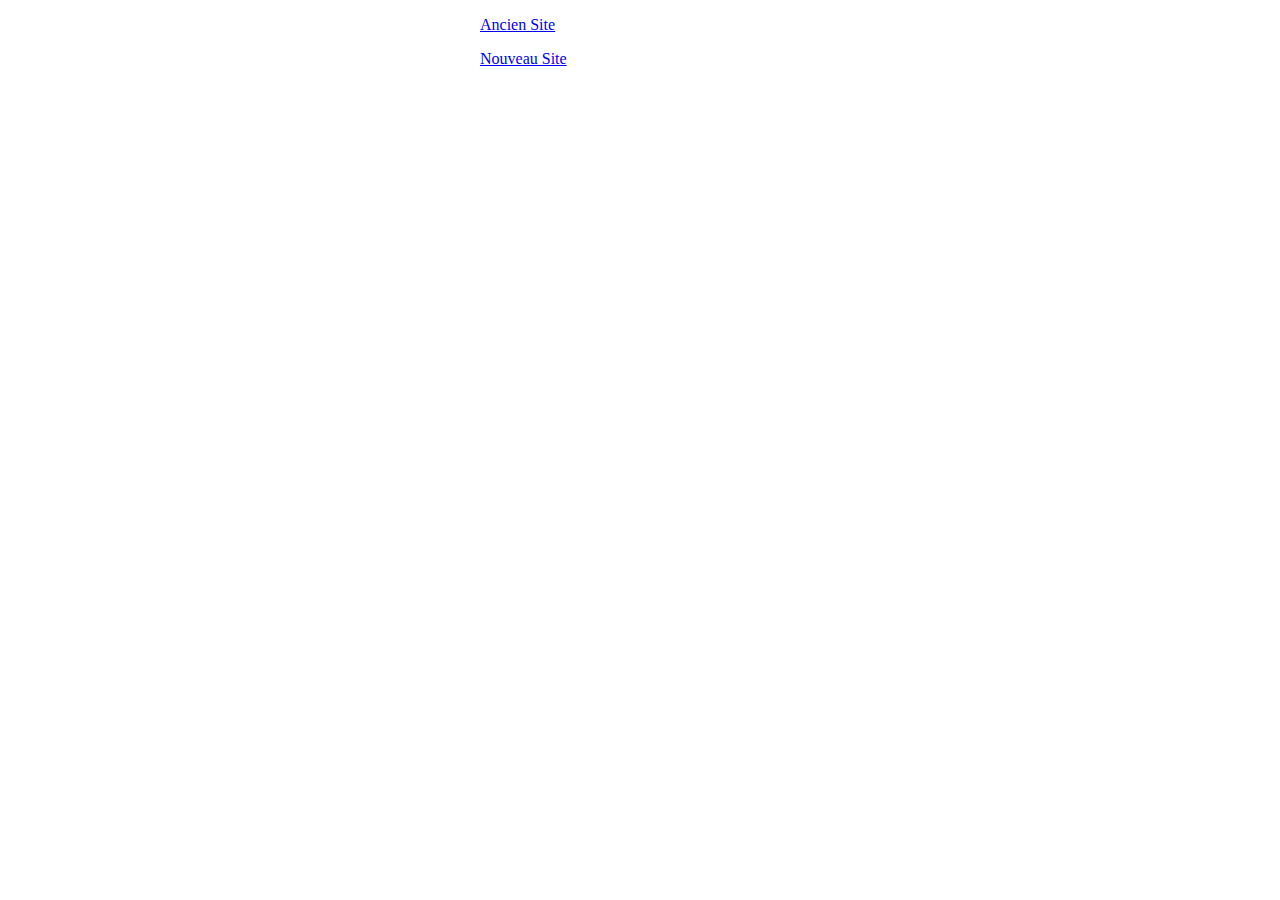
==== commit d394c531: "filesystem" ====
--- a/index.html
+++ b/index.html
@@ -1,300 +1,35 @@
-<!doctype html>
-<html lang="Default">
-<head>
-    <meta charset="utf-8">
-    <meta name="keywords" content="seo, google, site web, site internet, agence design paris, agence design, agence design,agence design,agence design,agence design,agence design,agence design,agence design,agence design">
-    <meta name="description" content="">
-    <meta name="viewport" content="width=device-width, initial-scale=1.0, viewport-fit=cover">
-    <link rel="shortcut icon" type="image/png" href="favicon.jpg">
-    
-	<link rel="stylesheet" type="text/css" href="./css/bootstrap.css">
-	<link rel="stylesheet" type="text/css" href="style.css">
-	<link rel="stylesheet" type="text/css" href="./css/font-awesome.css">
-	<link rel="stylesheet" type="text/css" href="./css/et-line.css">
-	
-    
-	<script src="./js/jquery-2.1.0.js"></script>
-	<script src="./js/bootstrap.js"></script>
-	<script src="./js/blocs.js"></script>
-	<script src="./js/jquery.touchSwipe.js" defer></script>
-	<script src="./js/gmaps.js"></script>
-
-    <title>.</title>
-
-    
-<!-- Analytics -->
- 
-<!-- Analytics END -->
-    
-</head>
-<body>
-<!-- Principal conteneur -->
-<div class="page-container">
-    
-<!-- bloc-0 -->
-<div class="bloc bgc-white l-bloc " id="bloc-0">
-	<div class="container bloc-sm">
-
-		<nav class="navbar row">
-			<div class="navbar-header">
-				<div class="keywords" style="color:#cccccc;font-size:1px;">Agence web à paris, stratégie web, web design, illustrations, design de site web, site web, web, internet, site internet, site</div>
-				<a class="navbar-brand" href="index.html"><img src="img/la-chouette-agence.png" alt="paris web design logo agence web meilleure agence" height="40" /></a>
-				<div class="keywords" style="color:#cccccc;font-size:1px;">Agence web à paris, stratégie web, web design, illustrations, design de site web, site web, web, internet, site internet, site</div>
-				<button id="nav-toggle" type="button" class="ui-navbar-toggle navbar-toggle" data-toggle="collapse" data-target=".navbar-1">
-					<span class="sr-only">Toggle navigation</span><span class="icon-bar"></span><span class="icon-bar"></span><span class="icon-bar"></span>
-				</button>
-			</div>
-			<div class="collapse navbar-collapse navbar-1 special-dropdown-nav">
-				<ul class="site-navigation nav navbar-nav">
-					<li>
-						<a href="index.html">Accueil</a>
-					</li>
-					<li>
-					</li>
-					<li>
-						<a href="page2.html">page2 &gt;</a>
-					</li>
-				</ul>
-			</div>
-		</nav>
-	</div>
-</div>
-<!-- bloc-0 END -->
-
-<!-- bloc-1-presentation -->
-<div class="bloc bgc-dark-slate-blue bg-banniere d-bloc bg-t-edge bloc-bg-texture texture-paper b-parallax" id="bloc-1-hero">
-	<div class="container bloc-lg">
-		<div class="row tight-width-whitespace">
-			<div class="col-sm-12">
-				<img src="img/logo.png" class="center-block image-resize-mode" width="100" alt="La chouette agence, agence web paris, création logo paris" />
-				<h1 class="text-center hero-bloc-text tc-white ">
-					La chouette agence.
-				</h1>
-				<div class="text-center">
-					<a href="page2.html" class="btn btn-lg btn-clean btn-rd cta-hero btn-atomic-tangerine" id="cta-hero">Contact</a>
-				</div>
-			</div>
-		</div>
-	</div>
-</div>
-<!-- bloc-1-presentation END -->
-
-<!-- bloc-2-services -->
-<div class="bloc bgc-white l-bloc" id="bloc-2-services">
-	<div class="container bloc-md">
-		<div class="row">
-			<div class="col-sm-12 text-center">
-				<img alt="agence web, agence web paris, web design paris, stratégie web" src="img/title.png" />
-			</div>
-		</div>
-		<div class="row voffset-lg med-width-whitespace">
-			<div class="col-sm-4">
-				<div class="text-center">
-					<span class="et-icon-browser sm-shadow icon-dark-slate-blue icons icon-lg"></span>
-				</div>
-				<h3 class="mg-md text-center">
-					Web design
-				</h3>
-				<p class="text-center ">
-					Que vous ayez un site web qui a besoin d&rsquo;un rafraîchissement ou que vous partiez de zéro, laissez-nous vous réaliser un design dont vous serez fier.
-				</p>
-			</div>
-			<div class="col-sm-4">
-				<div class="text-center">
-					<span class="et-icon-presentation sm-shadow icon-dark-slate-blue icons icon-lg"></span>
-				</div>
-				<h3 class="mg-md text-center">
-					&nbsp;Stratégie
-				</h3>
-				<p class="text-center ">
-					Plutôt que de suggérer des designs à la mode, nous travaillerons avec vous pour comprendre vos objectifs commerciaux afin de vous proposer le meilleur design possible.<br>
-				</p>
-			</div>
-			<div class="col-sm-4">
-				<div class="text-center">
-					<span class="et-icon-edit sm-shadow icon-dark-slate-blue icons icon-lg"></span>
-				</div>
-				<h3 class="mg-md text-center">
-					Illustrations
-				</h3>
-				<p class="text-center ">
-					Un bon design n'est rien sans de bonnes illustrations. Laissez faire notre équipe de graphistes talentueux pour donner à vos pages une touche finale d'élégance.
-				</p>
-			</div>
-		</div>
-		<div class="row voffset-lg voffset">
-			<div class="col-xs-12 col-md-8 col-md-offset-2 text-center">
-				<img alt="agence web, agence web paris, web design paris, stratégie web" src="img/citation.png" />
-
-			</div>
-		</div>
-	</div>
-</div>
-<!-- bloc-2-services END -->
-
-<!-- bloc-3-what-i-do -->
-<div class="bloc tc-white bgc-atomic-tangerine bg-presentation d-bloc bloc-bg-texture texture-paper b-parallax" id="bloc-3-what-i-do">
-	<div class="container bloc-lg">
-		<div class="row tight-width-whitespace black-background">
-			<div class="col-sm-12">
-				<h2 class="mg-md text-center tc-white">
-					Nous souhaitons aider les entreprises de la région Lyonnaise à se développer et à connaître le succès. Nous travaillons pour aider les entreprises locales à attirer de nouveaux clients .<br>
-				</h2>
-				<p class="text-center white">
-					Nous aimons collaborer avec des entrepreneurs créatifs et des entreprises locale, qu’elles aient besoin de créer un site de A à Z ou de donner un coup de jeune à leur site. Que vous ayez besoin d’une identité visuelle complète ou d’une refonte de votre site, n’hésitez pas à nous contacter. Nous travaillerons ensemble pour créer des sites beau et bien structurés, qui seront facilement trouvable sur les moteurs de recherche. <br><br><a class="ltc-white bold-link" href="page2.html">Contactez notre équipe</a><br>
-				</p>
-			</div>
-		</div>
-	</div>
-</div>
-<!-- bloc-3-what-i-do END -->
-
-<!-- bloc-4-portfolio -->
-<div class="bloc bgc-white bg-lines-h2-bg bg-repeat l-bloc" id="bloc-4-portfolio">
-	<div class="container bloc-lg">
-		<div class="row">
-			<div class="col-sm-12 text-center">
-				<img alt="agence web, agence web paris, web design paris, stratégie web" src="img/title2.png" />
-			</div>
-		</div>
-		<div class="row tight-width-whitespace portfolio-row">
-			<div class="col-sm-6">
-				<a href="#" data-lightbox="img/1.jpg" data-gallery-id="gallery-1" data-caption="Refonte d'un site web pour un journal local" data-frame="snapshot-lb"><img src="img/1.jpg" alt="paris web design logo agence web meilleure agence et refonte site web journal" class="img-responsive portfolio-thumb" /></a>
-				<h3 class="mg-md text-center">
-					Refonte d'un site web pour un journal local
-				</h3>
-				<p class="text-center">
-					Nous avons créé une nouvelle identité visuelle pour un journal lyonnais.
-				</p>
-			</div>
-			<div class="col-sm-6">
-				<a href="#" data-lightbox="img/2.jpg" data-gallery-id="gallery-1" data-caption="Création d'un site web pour photographes" data-frame="snapshot-lb"><img src="img/2.jpg" class="img-responsive portfolio-thumb" alt="paris web design logo agence web meilleure agence, Création d'un site web pour photographes" /></a>
-				<h3 class="mg-md text-center">
-					Création d'un site web pour photographes
-				</h3>
-				<p class="text-center">
-					Nous avons conçu la plateforme idéale pour laisser place aux clichés des photographes.
-				</p>
-			</div>
-		</div>
-		<div class="row tight-width-whitespace portfolio-row">
-			<div class="col-sm-6">
-				<a href="#" data-lightbox="img/3.bmp" data-gallery-id="gallery-1" data-caption="Création d'un site internet pour un voyageur" data-frame="snapshot-lb"><img src="img/3.bmp" class="img-responsive portfolio-thumb" alt="paris web design logo agence web meilleure agence, Création d'un site web pour voyageur"/></a>
-				<h3 class="mg-md text-center">
-					Création d'un site internet pour un voyageur
-				</h3>
-				<p class="text-center">
-					Nous avons élaboré un site internet et des illustrations pour sublimer les vidéos et les articles de ce voyageur.
-				</p>
-			</div>
-			<div class="col-sm-6">
-				<a href="#" data-lightbox="img/4.bmp" data-gallery-id="gallery-1" data-caption="Conception d'un site pour une agence de mariage" data-frame="snapshot-lb"><img src="img/4.bmp" class="img-responsive portfolio-thumb" alt="paris web design logo agence web meilleure agence, Création d'un site web pour agence de mariage" /></a>
-				<h3 class="mg-md text-center">
-					Conception d'un site pour une agence de mariage
-				</h3>
-				<p class="text-center">
-					Nous avons travaillé avec cette agence pour créer un site internet permettant la présentation détaillée de leurs prestations.
-				</p>
-			</div>
-		</div>
-	</div>
-</div>
-<!-- bloc-4-portfolio END -->
-
-<!-- bloc-5-cta -->
-<div class="bloc bgc-dark-slate-blue bg-banniere d-bloc bloc-bg-texture texture-paper" id="bloc-5-cta">
-	<div class="container bloc-lg">
-		<div class="row">
-			<h2 class="mg-md text-center tc-white">
-				Prêt pour redonner vie à votre projet ?<br>Contactez notre équipe !
-			</h2>
-			<div class="col-sm-12 text-center">
-				<a href="page2.html" class="btn btn-atomic-tangerine btn-clean btn-rd btn-lg cta-hero">Contact</a>
-			</div>
-		</div>
-	</div>
-</div>
-<!-- bloc-5-cta END -->
-
-<!-- Footer - bloc-8 -->
-<div class="bloc bgc-atomic-tangerine d-bloc" id="bloc-8">
-	<div class="container bloc-sm">
-		<div class="row">
-			<div class="col-sm-12">
-				<p class="text-center white">
-					La chouette agence - Agence web basée à Lyon.<br>
-				</p>
-				<div class="row row-no-gutters social">
-					<div class="col-sm-3">
-						<div class="text-center">
-							<a class="social" href="index.html"><span class="fa fa-twitter icon-md"></span></a>
-						</div>
-					</div>
-					<div class="col-sm-3">
-						<div class="text-center">
-							<a class="social" href="index.html"><span class="fa fa-facebook icon-md"></span></a>
-						</div>
-					</div>
-					<div class="col-sm-3">
-						<div class="text-center">
-							<a class="social" href="index.html"><span class="fa fa-dribbble icon-md"></span></a>
-						</div>
-					</div>
-					<div class="col-sm-3">
-						<div class="text-center">
-							<a class="social" href="index.html"><span class="fa fa-instagram icon-md"></span></a>
-						</div>
-					</div>
-					<div class="keywords" style="color:#F3976C;">Agence web à paris, stratégie web, web design, illustrations, design de site web, site web, web, internet, site internet, site</div>
-				</div>
-				<div class="row">
-					<div class="col-sm-4">
-						Partenaires
-							<ul>
-								<li><a href="voiture.com">voiture.com</a></li>
-								<li><a href="pizza.com">pizza.com</a></li>
-								<li><a href="matoiture.com">matoiture.com</a></li>
-								<li><a href="immobilierseo.com">immobilierseo.com</a></li>
-							</ul>		
-					</div>
-					<div class="col-sm-4">
-						Annuaires liste 1
-						<ul>
-							<li><a href="annuaireagence.com">annuaireagence.com</a></li>
-							<li><a href="annuaireseo.com">annuaireseo.com</a></li>
-							<li><a href="annuairemarketing.com">annuairemarketing.com</a></li>
-							<li><a href="123seoture.com">123seo.com</a></li>
-							<li><a href="123site.com">123site.com</a></li>
-							<li><a href="annuairewordpress.com">annuairewordpress.com</a></li>
-							<li><a href="listeagence.com">listeagence.com</a></li>
-							<li><a href="meilleuresagencesparis.com">meilleuresagencesparis.com</a></li>
-							<li><a href="listeseo.com">listeseo.com</a></li>
-						</ul>
-					</div>
-					<div class="col-sm-4">
-						Annuaires liste 2
-						<ul>
-							<li><a href="betterseo.com">betterseo.com</a></li>
-							<li><a href="ameliorerseo.com">ameliorerseo.com</a></li>
-							<li><a href="seojuicelien.com">seojuicelien.com</a></li>
-							<li><a href="meilleursliens.com">meilleursliens.com</a></li>
-							<li><a href="liensagogo.com">liensagogo.com</a></li>
-							<li><a href="backlink.com">backlink.com</a></li>
-							<li><a href="linkjuiceannuaire.com">linkjuiceannuaire.com</a></li>
-							<li><a href="remontersurgoogle.com">remontersurgoogle.com</a></li>
-							<li><a href="vraiseofiable.com">vraiseofiable.com</a></li>
-						</ul>
-					</div>
-				</div>
-			</div>
-		</div>
-	</div>
-</div>
-<!-- Footer - bloc-8 END -->
-
-</div>
-<!-- Principal conteneur END -->
-    
-
-</body>
-</html>
+<!DOCTYPE html>
+<html lang="fr">
+    <head>
+        <meta charset="utf-8">
+        <meta http-equiv="X-UA-Compatible" content="IE=edge">
+        <title>Basic Project Landing Page</title>
+        <meta name="viewport" content="width=device-width, initial-scale=1">
+        <!-- <link rel="stylesheet" href="style.css"> -->
+        <style type="text/css">
+            main{
+                width: 320px;
+                margin: auto auto;
+            }
+            section{
+                display: flex;
+                flex-direction: column;
+            }
+            a{
+                margin : 0.5rem 0rem;
+            }
+            </style>
+    </head>
+    <body>
+        <main>
+            <header>
+            </header>
+            <section>
+                <a href="website_old/index.html">Ancien Site</a>
+                <a href="website_new/index.html">Nouveau Site</a>
+            </section>
+            <footer>
+            </footer>
+        </main>
+    </body>
+</html>